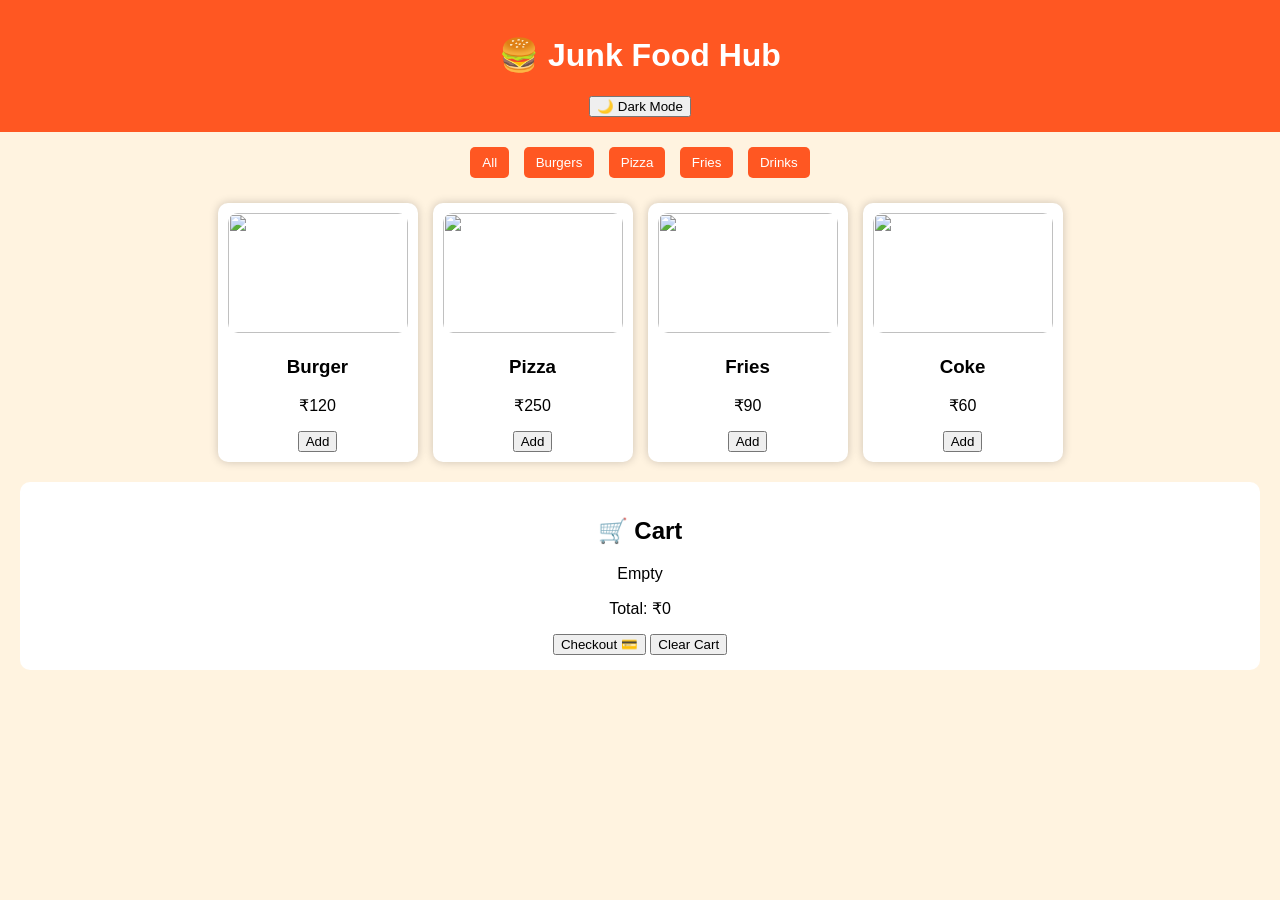
==== index.html @ 20129a7e "first commit" ====
<!DOCTYPE html>
<html lang="en">
<head>
<meta charset="UTF-8">
<title>Junk Food Hub</title>

<style>
body {
  font-family: Arial;
  margin: 0;
  background: #fff3e0;
  transition: 0.3s;
}

header {
  background: #ff5722;
  color: white;
  text-align: center;
  padding: 15px;
}

/* CATEGORY */
.categories {
  text-align: center;
  margin: 10px;
}

.categories button {
  margin: 5px;
  padding: 8px 12px;
  border: none;
  background: #ff5722;
  color: white;
  cursor: pointer;
  border-radius: 5px;
}

/* FOOD */
.foods {
  display: flex;
  justify-content: center;
  flex-wrap: wrap;
  gap: 15px;
  margin: 20px;
}

.card {
  width: 180px;
  background: white;
  border-radius: 10px;
  padding: 10px;
  text-align: center;
  box-shadow: 0 0 10px rgba(0,0,0,0.2);
}

.card img {
  width: 100%;
  height: 120px;
  border-radius: 10px;
  object-fit: cover;
}

/* CART */
.cart {
  text-align: center;
  background: white;
  margin: 20px;
  padding: 15px;
  border-radius: 10px;
}

/* DARK MODE */
.dark {
  background: #1e1e1e;
  color: white;
}

.dark .card,
.dark .cart {
  background: #333;
  color: white;
}

button {
  cursor: pointer;
}

.hidden { display:none; }

</style>
</head>

<body>

<header>
  <h1>🍔 Junk Food Hub</h1>
  <button onclick="toggleDark()">🌙 Dark Mode</button>
</header>

<!-- CATEGORY -->
<div class="categories">
  <button onclick="filter('all')">All</button>
  <button onclick="filter('burger')">Burgers</button>
  <button onclick="filter('pizza')">Pizza</button>
  <button onclick="filter('fries')">Fries</button>
  <button onclick="filter('drink')">Drinks</button>
</div>

<!-- FOOD -->
<div class="foods">

  <div class="card burger">
    <img src="https://images.unsplash.com/photo-1606755962773-d324e2b3c9b5?w=500">
    <h3>Burger</h3>
    <p>₹120</p>
    <button onclick="add('Burger',120)">Add</button>
  </div>

  <div class="card pizza">
    <img src="https://images.unsplash.com/photo-1601924582970-9238bcb495d9?w=500">
    <h3>Pizza</h3>
    <p>₹250</p>
    <button onclick="add('Pizza',250)">Add</button>
  </div>

  <div class="card fries">
    <img src="https://images.unsplash.com/photo-1541592106381-b31e9677c0e5?w=500">
    <h3>Fries</h3>
    <p>₹90</p>
    <button onclick="add('Fries',90)">Add</button>
  </div>

  <div class="card drink">
    <img src="https://images.unsplash.com/photo-1556679343-c7306c1976bc?w=500">
    <h3>Coke</h3>
    <p>₹60</p>
    <button onclick="add('Coke',60)">Add</button>
  </div>

</div>

<!-- CART -->
<div class="cart">
  <h2>🛒 Cart</h2>
  <p id="items">Empty</p>
  <p id="total">Total: ₹0</p>

  <button onclick="pay()">Checkout 💳</button>

  <div id="qr" class="hidden">
    <h3>Scan QR to Pay (Demo)</h3>
    <img src="https://api.qrserver.com/v1/create-qr-code/?size=150x150&data=upi-demo">
  </div>

  <button onclick="clearCart()">Clear Cart</button>
</div>

<script>
let cart = JSON.parse(localStorage.getItem("cart")) || [];
let total = localStorage.getItem("total") || 0;

function update(){
  document.getElementById("items").innerText = cart.join(", ") || "Empty";
  document.getElementById("total").innerText = "Total: ₹" + total;
  localStorage.setItem("cart", JSON.stringify(cart));
  localStorage.setItem("total", total);
}

function add(item, price){
  cart.push(item);
  total = Number(total) + price;
  update();
}

function filter(type){
  let items = document.querySelectorAll(".card");

  items.forEach(i=>{
    if(type === "all" || i.classList.contains(type)){
      i.style.display = "block";
    } else {
      i.style.display = "none";
    }
  });
}

function pay(){
  if(cart.length === 0){
    alert("Cart empty!");
    return;
  }
  document.getElementById("qr").classList.remove("hidden");
}

function clearCart(){
  cart = [];
  total = 0;
  update();
  document.getElementById("qr").classList.add("hidden");
}

function toggleDark(){
  document.body.classList.toggle("dark");
}

update();
</script>

</body>
</html>
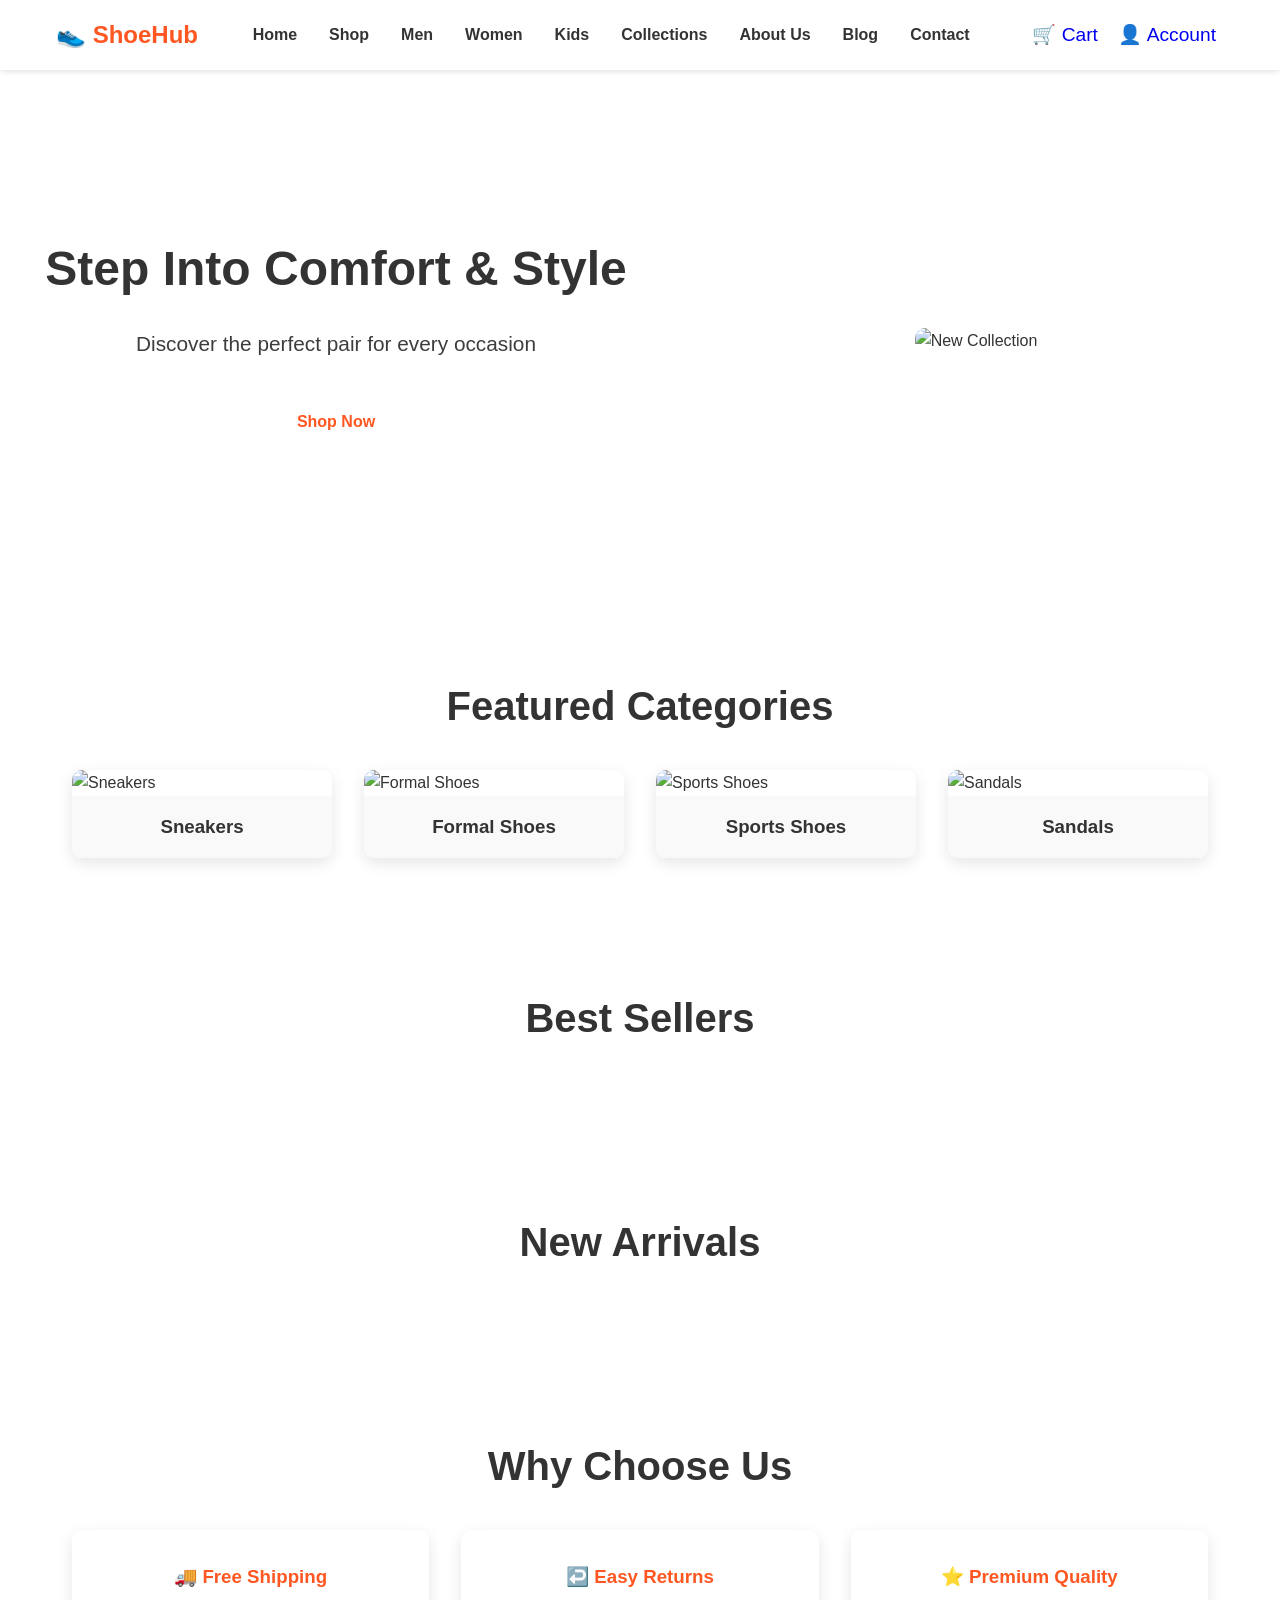
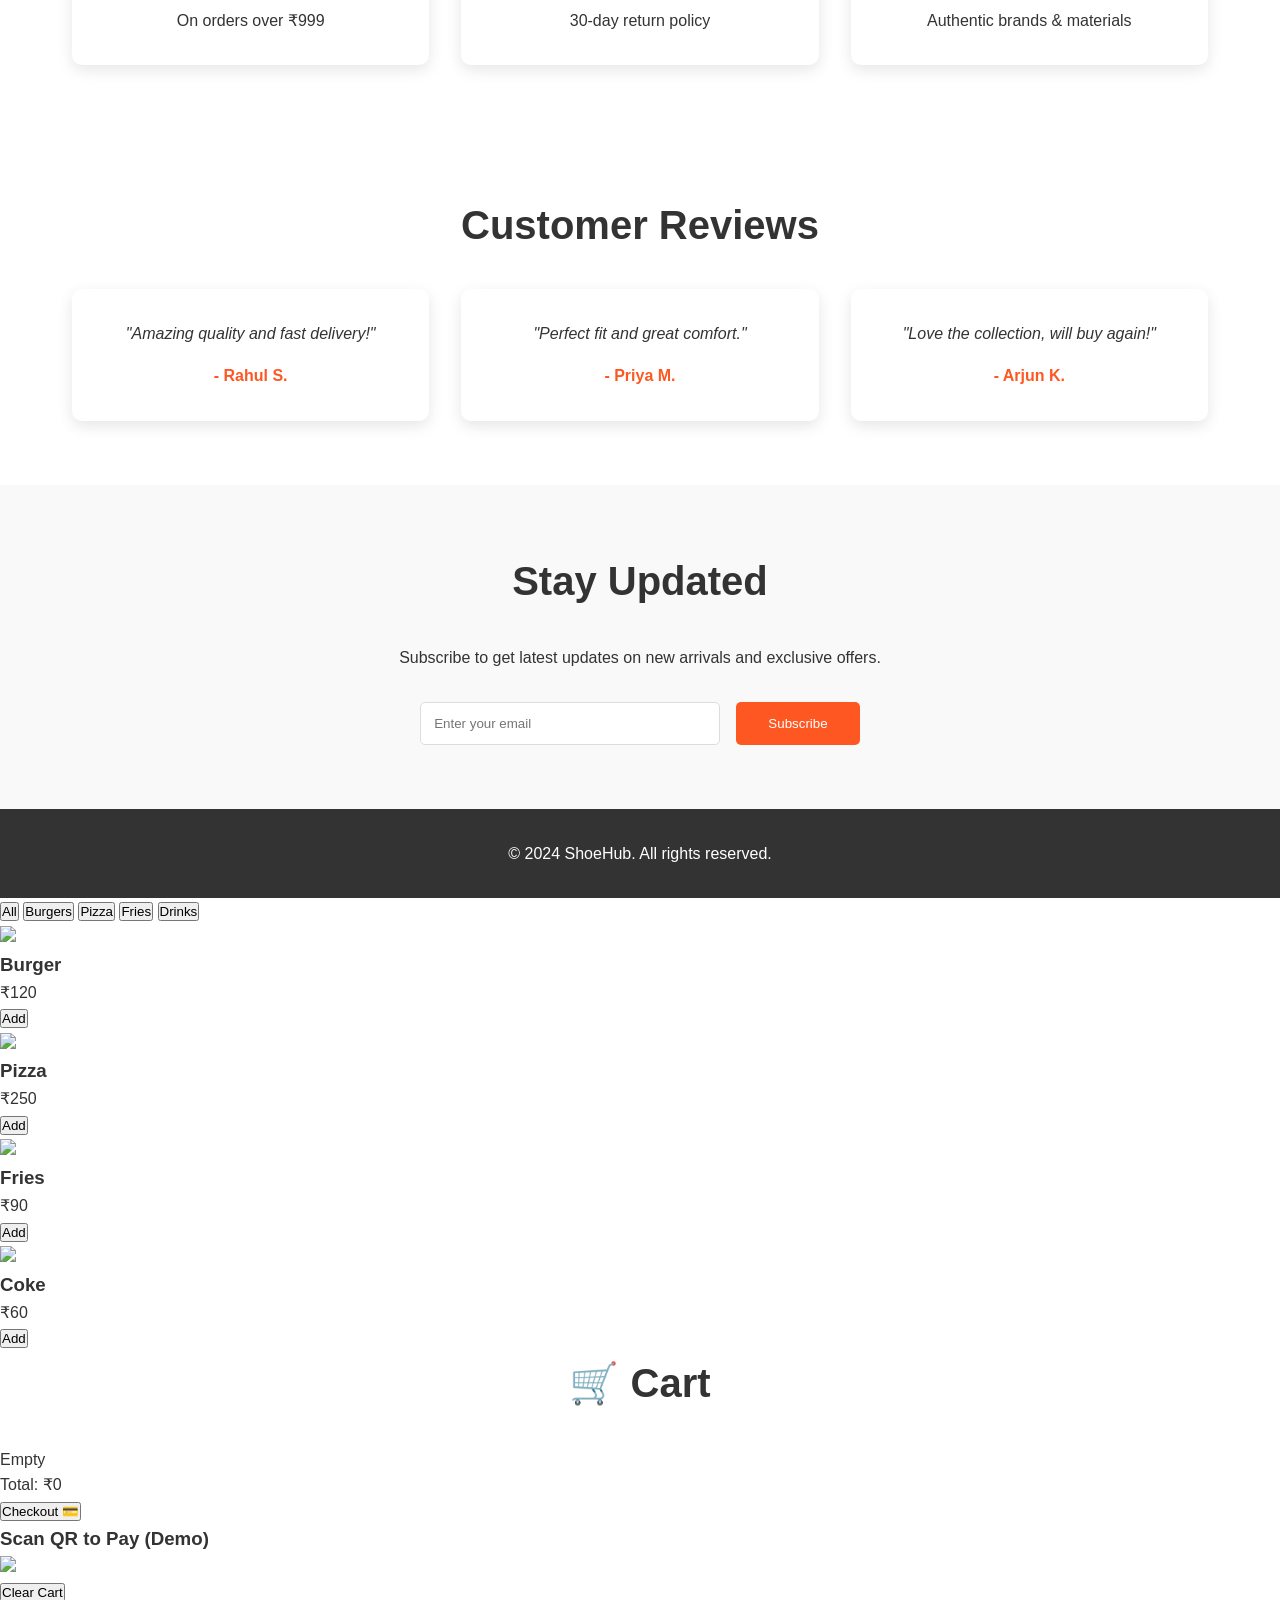
==== commit 47d7c779: "first commit" ====
--- a/index.html
+++ b/index.html
@@ -2,102 +2,157 @@
 <html lang="en">
 <head>
 <meta charset="UTF-8">
-<title>Junk Food Hub</title>
-
-<style>
-body {
-  font-family: Arial;
-  margin: 0;
-  background: #fff3e0;
-  transition: 0.3s;
-}
-
-header {
-  background: #ff5722;
-  color: white;
-  text-align: center;
-  padding: 15px;
-}
-
-/* CATEGORY */
-.categories {
-  text-align: center;
-  margin: 10px;
-}
-
-.categories button {
-  margin: 5px;
-  padding: 8px 12px;
-  border: none;
-  background: #ff5722;
-  color: white;
-  cursor: pointer;
-  border-radius: 5px;
-}
-
-/* FOOD */
-.foods {
-  display: flex;
-  justify-content: center;
-  flex-wrap: wrap;
-  gap: 15px;
-  margin: 20px;
-}
-
-.card {
-  width: 180px;
-  background: white;
-  border-radius: 10px;
-  padding: 10px;
-  text-align: center;
-  box-shadow: 0 0 10px rgba(0,0,0,0.2);
-}
-
-.card img {
-  width: 100%;
-  height: 120px;
-  border-radius: 10px;
-  object-fit: cover;
-}
-
-/* CART */
-.cart {
-  text-align: center;
-  background: white;
-  margin: 20px;
-  padding: 15px;
-  border-radius: 10px;
-}
-
-/* DARK MODE */
-.dark {
-  background: #1e1e1e;
-  color: white;
-}
-
-.dark .card,
-.dark .cart {
-  background: #333;
-  color: white;
-}
-
-button {
-  cursor: pointer;
-}
-
-.hidden { display:none; }
-
-</style>
+<meta name="viewport" content="width=device-width, initial-scale=1.0">
+<title>Step Into Comfort & Style - Shoe Store</title>
+<link rel="stylesheet" href="styles.css">
 </head>
-
 <body>
 
-<header>
-  <h1>🍔 Junk Food Hub</h1>
-  <button onclick="toggleDark()">🌙 Dark Mode</button>
-</header>
-
-<!-- CATEGORY -->
+<!-- Navigation -->
+<nav class="navbar">
+  <div class="container">
+    <div class="logo">
+      <h1>👟 ShoeHub</h1>
+    </div>
+    <ul class="nav-links">
+      <li><a href="#home">Home</a></li>
+      <li><a href="#shop">Shop</a></li>
+      <li><a href="#men">Men</a></li>
+      <li><a href="#women">Women</a></li>
+      <li><a href="#kids">Kids</a></li>
+      <li><a href="#collections">Collections</a></li>
+      <li><a href="#about">About Us</a></li>
+      <li><a href="#blog">Blog</a></li>
+      <li><a href="#contact">Contact</a></li>
+    </ul>
+    <div class="nav-icons">
+      <a href="#cart">🛒 Cart</a>
+      <a href="#account">👤 Account</a>
+    </div>
+  </div>
+</nav>
+
+<!-- Hero Banner -->
+<section id="home" class="hero">
+  <div class="hero-content">
+    <h2>Step Into Comfort & Style</h2>
+    <p>Discover the perfect pair for every occasion</p>
+    <a href="#shop" class="cta-button">Shop Now</a>
+  </div>
+  <div class="hero-image">
+    <img src="https://images.unsplash.com/photo-1549298916-b41d501d3772?w=800&h=600&fit=crop" alt="New Collection">
+  </div>
+</section>
+
+<!-- Featured Categories -->
+<section class="categories">
+  <div class="container">
+    <h2>Featured Categories</h2>
+    <div class="category-grid">
+      <div class="category-card">
+        <img src="https://images.unsplash.com/photo-1542291026-7eec264c27ff?w=400&h=300&fit=crop" alt="Sneakers">
+        <h3>Sneakers</h3>
+      </div>
+      <div class="category-card">
+        <img src="https://images.unsplash.com/photo-1614252369475-531eba835eb1?w=400&h=300&fit=crop" alt="Formal Shoes">
+        <h3>Formal Shoes</h3>
+      </div>
+      <div class="category-card">
+        <img src="https://images.unsplash.com/photo-1606107557195-0e29a4b5b4aa?w=400&h=300&fit=crop" alt="Sports Shoes">
+        <h3>Sports Shoes</h3>
+      </div>
+      <div class="category-card">
+        <img src="https://images.unsplash.com/photo-1608231387042-66d1773070a5?w=400&h=300&fit=crop" alt="Sandals">
+        <h3>Sandals</h3>
+      </div>
+    </div>
+  </div>
+</section>
+
+<!-- Best Sellers -->
+<section class="best-sellers">
+  <div class="container">
+    <h2>Best Sellers</h2>
+    <div class="product-grid" id="best-sellers-grid">
+      <!-- Products will be loaded here -->
+    </div>
+  </div>
+</section>
+
+<!-- New Arrivals -->
+<section class="new-arrivals">
+  <div class="container">
+    <h2>New Arrivals</h2>
+    <div class="product-grid" id="new-arrivals-grid">
+      <!-- Products will be loaded here -->
+    </div>
+  </div>
+</section>
+
+<!-- Why Choose Us -->
+<section class="why-choose-us">
+  <div class="container">
+    <h2>Why Choose Us</h2>
+    <div class="features">
+      <div class="feature">
+        <h3>🚚 Free Shipping</h3>
+        <p>On orders over ₹999</p>
+      </div>
+      <div class="feature">
+        <h3>↩️ Easy Returns</h3>
+        <p>30-day return policy</p>
+      </div>
+      <div class="feature">
+        <h3>⭐ Premium Quality</h3>
+        <p>Authentic brands & materials</p>
+      </div>
+    </div>
+  </div>
+</section>
+
+<!-- Customer Reviews -->
+<section class="reviews">
+  <div class="container">
+    <h2>Customer Reviews</h2>
+    <div class="review-grid">
+      <div class="review">
+        <p>"Amazing quality and fast delivery!"</p>
+        <span>- Rahul S.</span>
+      </div>
+      <div class="review">
+        <p>"Perfect fit and great comfort."</p>
+        <span>- Priya M.</span>
+      </div>
+      <div class="review">
+        <p>"Love the collection, will buy again!"</p>
+        <span>- Arjun K.</span>
+      </div>
+    </div>
+  </div>
+</section>
+
+<!-- Newsletter Signup -->
+<section class="newsletter">
+  <div class="container">
+    <h2>Stay Updated</h2>
+    <p>Subscribe to get latest updates on new arrivals and exclusive offers.</p>
+    <form class="newsletter-form">
+      <input type="email" placeholder="Enter your email" required>
+      <button type="submit">Subscribe</button>
+    </form>
+  </div>
+</section>
+
+<!-- Footer -->
+<footer>
+  <div class="container">
+    <p>&copy; 2024 ShoeHub. All rights reserved.</p>
+  </div>
+</footer>
+
+<script src="script.js"></script>
+</body>
+</html>
 <div class="categories">
   <button onclick="filter('all')">All</button>
   <button onclick="filter('burger')">Burgers</button>
--- a/styles.css
+++ b/styles.css
@@ -0,0 +1,853 @@
+* {
+    margin: 0;
+    padding: 0;
+    box-sizing: border-box;
+}
+
+body {
+    font-family: 'Arial', sans-serif;
+    line-height: 1.6;
+    color: #333;
+}
+
+/* Navigation */
+.navbar {
+    background: #fff;
+    box-shadow: 0 2px 5px rgba(0,0,0,0.1);
+    position: sticky;
+    top: 0;
+    z-index: 100;
+}
+
+.navbar .container {
+    display: flex;
+    justify-content: space-between;
+    align-items: center;
+    padding: 1rem;
+}
+
+.logo h1 {
+    color: #ff5722;
+}
+
+.nav-links {
+    display: flex;
+    list-style: none;
+}
+
+.nav-links li {
+    margin: 0 1rem;
+}
+
+.nav-links a {
+    text-decoration: none;
+    color: #333;
+    font-weight: bold;
+}
+
+.nav-icons a {
+    margin: 0 0.5rem;
+    text-decoration: none;
+    font-size: 1.2rem;
+}
+
+/* Hero Section */
+.hero {
+    display: flex;
+    align-items: center;
+    background: linear-gradient(135deg, #ff5722, #ff8c42);
+    color: white;
+    padding: 4rem 2rem;
+    min-height: 60vh;
+}
+
+.hero-content {
+    flex: 1;
+    padding: 2rem;
+}
+
+.hero-content h2 {
+    font-size: 3rem;
+    margin-bottom: 1rem;
+}
+
+.hero-content p {
+    font-size: 1.2rem;
+    margin-bottom: 2rem;
+}
+
+.cta-button {
+    display: inline-block;
+    background: white;
+    color: #ff5722;
+    padding: 1rem 2rem;
+    text-decoration: none;
+    border-radius: 5px;
+    font-weight: bold;
+    transition: background 0.3s;
+}
+
+.cta-button:hover {
+    background: #f0f0f0;
+}
+
+.hero-image {
+    flex: 1;
+    text-align: center;
+}
+
+.hero-image img {
+    max-width: 100%;
+    height: auto;
+    border-radius: 10px;
+}
+
+/* Sections */
+section {
+    padding: 4rem 0;
+}
+
+.container {
+    max-width: 1200px;
+    margin: 0 auto;
+    padding: 0 2rem;
+}
+
+h2 {
+    text-align: center;
+    margin-bottom: 2rem;
+    font-size: 2.5rem;
+    color: #333;
+}
+
+/* Categories */
+.category-grid {
+    display: grid;
+    grid-template-columns: repeat(auto-fit, minmax(250px, 1fr));
+    gap: 2rem;
+}
+
+.category-card {
+    background: white;
+    border-radius: 10px;
+    overflow: hidden;
+    box-shadow: 0 5px 15px rgba(0,0,0,0.1);
+    transition: transform 0.3s;
+}
+
+.category-card:hover {
+    transform: translateY(-5px);
+}
+
+.category-card img {
+    width: 100%;
+    height: 200px;
+    object-fit: cover;
+}
+
+.category-card h3 {
+    padding: 1rem;
+    text-align: center;
+    background: #f9f9f9;
+}
+
+/* Products */
+.product-grid {
+    display: grid;
+    grid-template-columns: repeat(auto-fit, minmax(250px, 1fr));
+    gap: 2rem;
+}
+
+.product-card {
+    background: white;
+    border-radius: 10px;
+    overflow: hidden;
+    box-shadow: 0 5px 15px rgba(0,0,0,0.1);
+    transition: transform 0.3s;
+}
+
+.product-card:hover {
+    transform: translateY(-5px);
+}
+
+.product-card img {
+    width: 100%;
+    height: 200px;
+    object-fit: cover;
+}
+
+.product-info {
+    padding: 1rem;
+}
+
+.product-info h3 {
+    margin-bottom: 0.5rem;
+}
+
+.product-info .price {
+    font-weight: bold;
+    color: #ff5722;
+    font-size: 1.2rem;
+}
+
+.add-to-cart-btn {
+    background: #ff5722;
+    color: white;
+    border: none;
+    padding: 0.5rem 1rem;
+    border-radius: 5px;
+    cursor: pointer;
+    transition: background 0.3s;
+}
+
+.add-to-cart-btn:hover {
+    background: #e64a19;
+}
+
+/* Why Choose Us */
+.features {
+    display: grid;
+    grid-template-columns: repeat(auto-fit, minmax(250px, 1fr));
+    gap: 2rem;
+    text-align: center;
+}
+
+.feature {
+    background: white;
+    padding: 2rem;
+    border-radius: 10px;
+    box-shadow: 0 5px 15px rgba(0,0,0,0.1);
+}
+
+.feature h3 {
+    margin-bottom: 1rem;
+    color: #ff5722;
+}
+
+/* Reviews */
+.review-grid {
+    display: grid;
+    grid-template-columns: repeat(auto-fit, minmax(250px, 1fr));
+    gap: 2rem;
+}
+
+.review {
+    background: white;
+    padding: 2rem;
+    border-radius: 10px;
+    box-shadow: 0 5px 15px rgba(0,0,0,0.1);
+    text-align: center;
+}
+
+.review p {
+    font-style: italic;
+    margin-bottom: 1rem;
+}
+
+.review span {
+    font-weight: bold;
+    color: #ff5722;
+}
+
+/* Newsletter */
+.newsletter {
+    background: #f9f9f9;
+    text-align: center;
+}
+
+.newsletter-form {
+    display: flex;
+    justify-content: center;
+    gap: 1rem;
+    margin-top: 2rem;
+}
+
+.newsletter-form input {
+    padding: 0.8rem;
+    border: 1px solid #ddd;
+    border-radius: 5px;
+    width: 300px;
+}
+
+.newsletter-form button {
+    padding: 0.8rem 2rem;
+    background: #ff5722;
+    color: white;
+    border: none;
+    border-radius: 5px;
+    cursor: pointer;
+    transition: background 0.3s;
+}
+
+.newsletter-form button:hover {
+    background: #e64a19;
+}
+
+/* Footer */
+footer {
+    background: #333;
+    color: white;
+    text-align: center;
+    padding: 2rem 0;
+}
+
+/* Account Page */
+.account-header {
+    background: linear-gradient(135deg, #333, #555);
+    color: white;
+    text-align: center;
+    padding: 4rem 0;
+}
+
+.account-header h1 {
+    font-size: 3rem;
+}
+
+.account-content {
+    padding: 4rem 0;
+    max-width: 600px;
+    margin: 0 auto;
+}
+
+.account-tabs {
+    display: flex;
+    margin-bottom: 2rem;
+    border-bottom: 1px solid #ddd;
+}
+
+.tab-btn {
+    flex: 1;
+    padding: 1rem;
+    background: none;
+    border: none;
+    border-bottom: 2px solid transparent;
+    cursor: pointer;
+    font-size: 1rem;
+    transition: all 0.3s;
+}
+
+.tab-btn.active {
+    border-bottom-color: #ff5722;
+    color: #ff5722;
+}
+
+.account-form {
+    background: white;
+    padding: 2rem;
+    border-radius: 10px;
+    box-shadow: 0 5px 15px rgba(0,0,0,0.1);
+}
+
+.account-form h2 {
+    text-align: center;
+    margin-bottom: 2rem;
+    color: #333;
+}
+
+.account-btn {
+    width: 100%;
+    background: #ff5722;
+    color: white;
+    padding: 1rem;
+    border: none;
+    border-radius: 5px;
+    font-size: 1rem;
+    cursor: pointer;
+    transition: background 0.3s;
+}
+
+.account-btn:hover {
+    background: #e64a19;
+}
+
+.shop-header h1 {
+    font-size: 3rem;
+    margin-bottom: 1rem;
+}
+
+.shop-content {
+    padding: 4rem 0;
+}
+
+.shop-layout {
+    display: grid;
+    grid-template-columns: 300px 1fr;
+    gap: 2rem;
+}
+
+.filters {
+    background: white;
+    padding: 2rem;
+    border-radius: 10px;
+    box-shadow: 0 5px 15px rgba(0,0,0,0.1);
+    height: fit-content;
+}
+
+.filters h3 {
+    margin-bottom: 2rem;
+    color: #333;
+}
+
+.filter-group {
+    margin-bottom: 2rem;
+}
+
+.filter-group h4 {
+    margin-bottom: 1rem;
+    color: #555;
+}
+
+.size-options {
+    display: flex;
+    flex-wrap: wrap;
+    gap: 0.5rem;
+}
+
+.size-btn {
+    width: 40px;
+    height: 40px;
+    border: 1px solid #ddd;
+    background: white;
+    border-radius: 5px;
+    cursor: pointer;
+    transition: all 0.3s;
+}
+
+.size-btn:hover,
+.size-btn.active {
+    background: #ff5722;
+    color: white;
+    border-color: #ff5722;
+}
+
+.color-options {
+    display: flex;
+    gap: 0.5rem;
+}
+
+.color-btn {
+    width: 30px;
+    height: 30px;
+    border: 2px solid #ddd;
+    border-radius: 50%;
+    cursor: pointer;
+    transition: all 0.3s;
+}
+
+.color-btn.active {
+    border-color: #ff5722;
+    transform: scale(1.1);
+}
+
+#category-filter {
+    width: 100%;
+    padding: 0.5rem;
+    border: 1px solid #ddd;
+    border-radius: 5px;
+}
+
+.sorting {
+    display: flex;
+    justify-content: flex-end;
+    align-items: center;
+    margin-bottom: 2rem;
+    gap: 1rem;
+}
+
+#sort-select {
+    padding: 0.5rem;
+    border: 1px solid #ddd;
+    border-radius: 5px;
+}
+
+/* Mobile Responsive for Shop */
+@media (max-width: 768px) {
+    .shop-layout {
+        grid-template-columns: 1fr;
+    }
+
+    .filters {
+        order: 2;
+    }
+
+    .products-section {
+        order: 1;
+    }
+}
+}
+
+.tagline {
+    font-size: 0.85em;
+    opacity: 0.95;
+}
+
+/* Navigation */
+.nav ul {
+    list-style: none;
+    display: flex;
+    gap: 30px;
+}
+
+.nav a {
+    color: var(--white);
+    text-decoration: none;
+    font-weight: bold;
+    transition: 0.3s ease;
+    font-size: 1.1em;
+}
+
+.nav a:hover {
+    color: var(--accent-yellow);
+    text-shadow: 0 0 10px rgba(255, 215, 0, 0.5);
+}
+
+/* ===== NAVBAR & FILTERS ===== */
+.filter-section {
+    background: var(--white);
+    padding: 40px 0;
+    text-align: center;
+    box-shadow: var(--shadow);
+}
+
+.filter-section h3 {
+    margin-bottom: 25px;
+    font-size: 1.5em;
+    color: var(--primary-color);
+}
+
+.filters {
+    display: flex;
+    justify-content: center;
+    gap: 15px;
+    flex-wrap: wrap;
+}
+
+.filter-btn {
+    padding: 12px 25px;
+    border: 2px solid var(--primary-color);
+    background: var(--white);
+    color: var(--primary-color);
+    border-radius: 25px;
+    cursor: pointer;
+    font-weight: bold;
+    transition: 0.3s ease;
+    font-size: 1em;
+}
+
+.filter-btn:hover {
+    transform: translateY(-3px);
+    box-shadow: var(--shadow);
+}
+
+.filter-btn.active {
+    background: var(--primary-color);
+    color: var(--white);
+    box-shadow: 0 0 15px rgba(255, 107, 53, 0.5);
+}
+
+/* ===== MAIN CONTENT SECTIONS ===== */
+.menu {
+    padding: 60px 0;
+    background: var(--light-gray);
+}
+
+.menu h2 {
+    text-align: center;
+    font-size: 2.5em;
+    margin-bottom: 50px;
+    color: var(--primary-color);
+}
+
+.food-grid {
+    display: grid;
+    grid-template-columns: repeat(auto-fill, minmax(280px, 1fr));
+    gap: 30px;
+}
+
+.food-card {
+    background: var(--white);
+    border-radius: 15px;
+    overflow: hidden;
+    box-shadow: var(--shadow);
+    transition: 0.3s ease;
+    cursor: pointer;
+}
+
+.food-card:hover {
+    transform: translateY(-10px);
+    box-shadow: 0 8px 25px rgba(255, 107, 53, 0.3);
+}
+
+.food-image {
+    position: relative;
+    height: 220px;
+    overflow: hidden;
+}
+
+.food-image img {
+    width: 100%;
+    height: 100%;
+    object-fit: cover;
+    transition: 0.3s ease;
+}
+
+.food-card:hover .food-image img {
+    transform: scale(1.1);
+}
+
+.favorite-btn {
+    position: absolute;
+    top: 10px;
+    right: 10px;
+    background: rgba(255, 255, 255, 0.9);
+    border: none;
+    border-radius: 50%;
+    width: 45px;
+    height: 45px;
+    font-size: 1.5em;
+    cursor: pointer;
+    transition: 0.3s ease;
+    box-shadow: var(--shadow);
+}
+
+.favorite-btn:hover {
+    transform: scale(1.15);
+}
+
+.favorite-btn.active {
+    background: var(--accent-pink);
+}
+
+.food-info {
+    padding: 20px;
+}
+
+.food-info h3 {
+    font-size: 1.3em;
+    margin-bottom: 10px;
+    color: var(--secondary-color);
+}
+
+.food-info p {
+    font-size: 0.9em;
+    color: #666;
+    margin-bottom: 15px;
+    line-height: 1.4;
+}
+
+.food-footer {
+    display: flex;
+    justify-content: space-between;
+    align-items: center;
+}
+
+.price {
+    font-size: 1.5em;
+    font-weight: bold;
+    color: var(--primary-color);
+}
+
+.add-btn {
+    padding: 10px 20px;
+    background: var(--primary-color);
+    color: var(--white);
+    border: none;
+    border-radius: 20px;
+    cursor: pointer;
+    font-weight: bold;
+    transition: 0.3s ease;
+}
+
+.add-btn:hover {
+    background: #FF5722;
+    transform: scale(1.05);
+}
+
+/* ===== FAVORITES SECTION ===== */
+.favorites {
+    padding: 60px 0;
+    background: var(--white);
+}
+
+.favorites h2 {
+    text-align: center;
+    font-size: 2.5em;
+    margin-bottom: 50px;
+    color: var(--primary-color);
+}
+
+.favorites-list {
+    display: grid;
+    grid-template-columns: repeat(auto-fill, minmax(250px, 1fr));
+    gap: 25px;
+}
+
+.favorite-card {
+    background: var(--light-gray);
+    border-radius: 15px;
+    overflow: hidden;
+    box-shadow: var(--shadow);
+    display: flex;
+    flex-direction: column;
+    transition: 0.3s ease;
+}
+
+.favorite-card:hover {
+    transform: translateY(-8px);
+    box-shadow: 0 8px 25px rgba(255, 107, 53, 0.3);
+}
+
+.favorite-card img {
+    width: 100%;
+    height: 200px;
+    object-fit: cover;
+}
+
+.favorite-info {
+    padding: 20px;
+    flex: 1;
+    display: flex;
+    flex-direction: column;
+}
+
+.favorite-info h4 {
+    font-size: 1.2em;
+    margin-bottom: 10px;
+    color: var(--secondary-color);
+}
+
+.favorite-info p {
+    color: var(--primary-color);
+    font-weight: bold;
+    font-size: 1.3em;
+    margin-bottom: 15px;
+}
+
+.favorite-info button {
+    padding: 10px 15px;
+    background: var(--primary-color);
+    color: var(--white);
+    border: none;
+    border-radius: 8px;
+    cursor: pointer;
+    font-weight: bold;
+    transition: 0.3s ease;
+    margin-top: auto;
+}
+
+.favorite-info button:hover {
+    background: #FF5722;
+}
+
+.empty-message {
+    grid-column: 1 / -1;
+    text-align: center;
+    padding: 40px 20px;
+    color: #999;
+    font-size: 1.1em;
+}
+
+/* Hero Section */
+.hero {
+    background: linear-gradient(135deg, var(--primary-color), #FFB300);
+    color: var(--white);
+    padding: 80px 0;
+    text-align: center;
+    box-shadow: var(--shadow);
+}
+
+.hero h2 {
+    font-size: 3em;
+    margin-bottom: 20px;
+    animation: bounce 2s infinite;
+}
+
+.hero p {
+    font-size: 1.3em;
+    opacity: 0.95;
+}
+
+@keyframes bounce {
+    0%, 100% { transform: translateY(0); }
+    50% { transform: translateY(-10px); }
+}
+
+/* Notification */
+.notification {
+    position: fixed;
+    bottom: 30px;
+    right: 30px;
+    background: var(--primary-color);
+    color: var(--white);
+    padding: 20px 30px;
+    border-radius: 8px;
+    box-shadow: var(--shadow);
+    animation: slideIn 0.3s ease, slideOut 0.3s ease 1.7s;
+    z-index: 1000;
+}
+
+@keyframes slideIn {
+    from {
+        transform: translateX(400px);
+        opacity: 0;
+    }
+    to {
+        transform: translateX(0);
+        opacity: 1;
+    }
+}
+
+@keyframes slideOut {
+    from {
+        transform: translateX(0);
+        opacity: 1;
+    }
+    to {
+        transform: translateX(400px);
+        opacity: 0;
+    }
+}
+
+/* Footer */
+.footer {
+    background: var(--secondary-color);
+    color: var(--white);
+    text-align: center;
+    padding: 30px 0;
+    margin-top: 60px;
+}
+
+/* Responsive Design */
+@media (max-width: 768px) {
+    .header .container {
+        flex-direction: column;
+        gap: 15px;
+    }
+    
+    .nav ul {
+        gap: 15px;
+    }
+    
+    .hero h2 {
+        font-size: 2em;
+    }
+    
+    .filters {
+        gap: 10px;
+    }
+    
+    .filter-btn {
+        padding: 10px 15px;
+        font-size: 0.9em;
+    }
+    
+    .food-grid {
+        grid-template-columns: repeat(auto-fill, minmax(200px, 1fr));
+        gap: 20px;
+    }
+    
+    .favorites-list {
+        grid-template-columns: repeat(auto-fill, minmax(200px, 1fr));
+        gap: 20px;
+    }
+}
